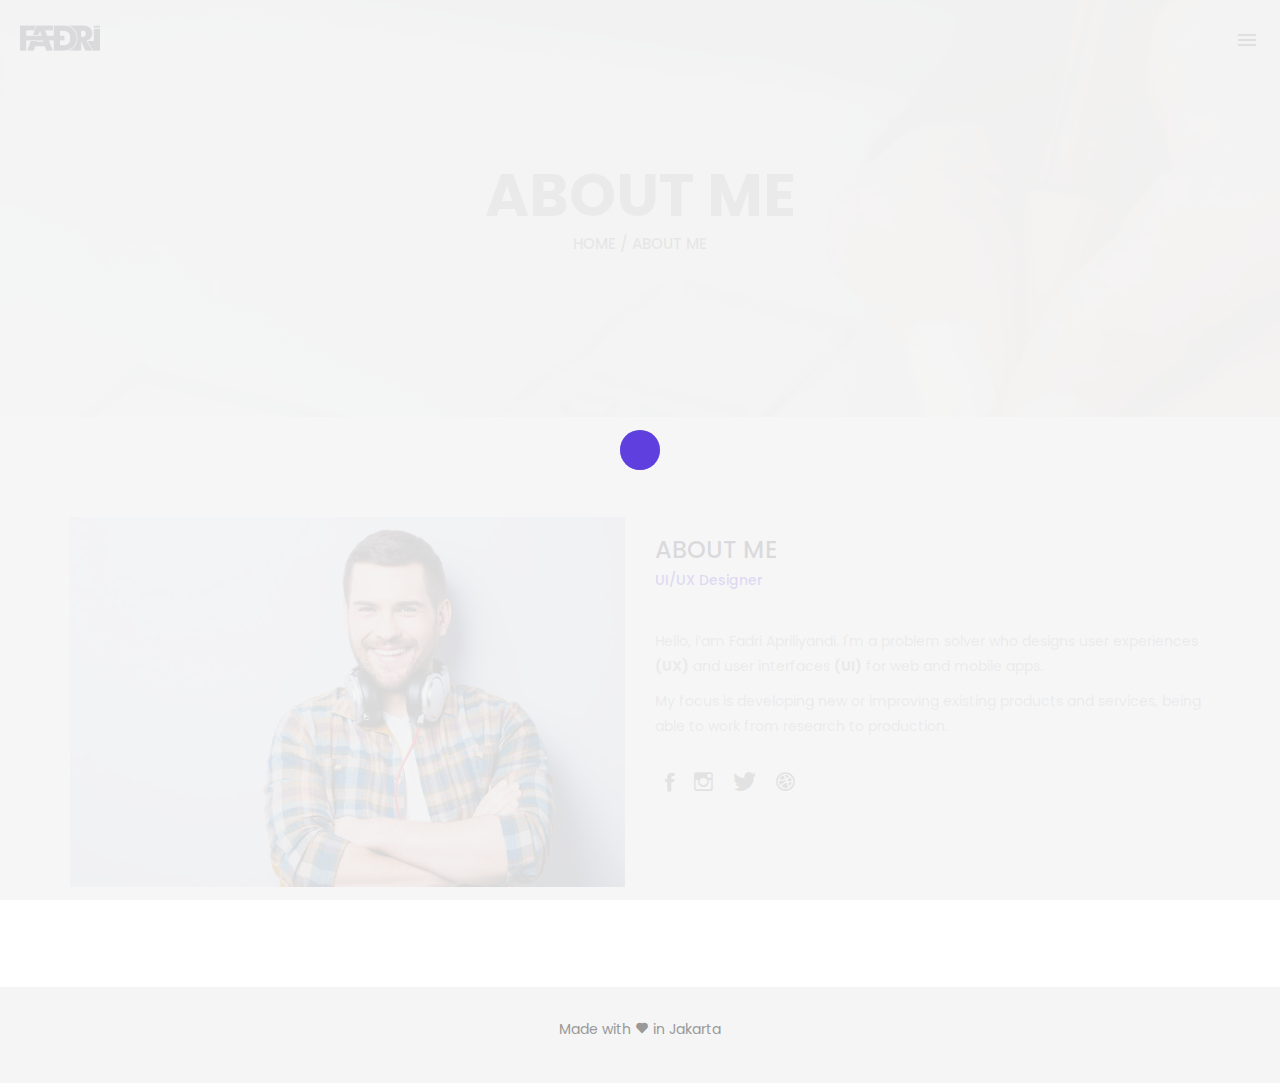
==== about.html @ 8ff4c423 "change header background" ====
<!DOCTYPE html>
<html lang="en">

<head>
    <meta charset="utf-8">
    <meta http-equiv="X-UA-Compatible" content="IE=edge">
    <meta name="viewport" content="width=device-width, initial-scale=1">
    <!-- The above 3 meta tags *must* come first in the head; any other head content must come *after* these tags -->
    <title>About</title>
    <link rel="icon" href="img/fav.png" type="image/x-icon">

    <!-- Boxicons CSS -->
    <link href='https://unpkg.com/boxicons@2.0.7/css/boxicons.min.css' rel='stylesheet'>

    <!-- Bootstrap -->
    <link href="css/bootstrap.min.css" rel="stylesheet">
    <link href="ionicons/css/ionicons.min.css" rel="stylesheet">

    <!-- main css -->
    <link href="css/style.css" rel="stylesheet">


    <!-- modernizr -->
    <script src="js/modernizr.js"></script>

    <!-- HTML5 shim and Respond.js for IE8 support of HTML5 elements and media queries -->
    <!-- WARNING: Respond.js doesn't work if you view the page via file:// -->
    <!--[if lt IE 9]>
      <script src="https://oss.maxcdn.com/html5shiv/3.7.2/html5shiv.min.js"></script>
      <script src="https://oss.maxcdn.com/respond/1.4.2/respond.min.js"></script>
    <![endif]-->
</head>

<body>

    <!-- Preloader -->
    <div id="preloader">
        <div class="pre-container">
            <div class="spinner">
                <div class="double-bounce1"></div>
                <div class="double-bounce2"></div>
            </div>
        </div>
    </div>
    <!-- end Preloader -->

    <div class="container-fluid">
        <!-- box-header -->
        <header class="box-header">
            <div class="box-logo">
                <a href="index.html"><img src="img/logo.png" width="80" alt="Logo"></a>
            </div>
            <!-- box-nav -->
            <a class="box-primary-nav-trigger" href="#0">
                <span class="box-menu-icon"></span>
            </a>
        </header>
        <!-- end box-header -->

        <!-- nav -->
        <nav>
            <ul class="box-primary-nav">
                <li class="box-label">About me</li>

                <li><a href="index.html">Intro</a></li>
                <li><a href="about.html">About me</a> <i class="ion-ios-circle-filled color"></i></li>
                <li><a href="services.html">services</a></li>
                <li><a href="portfolio.html">portfolio</a></li>
                <li><a href="contact.html">contact me</a></li>

                <li class="box-label">Follow me</li>

                <li class="box-social"><a href="#0"><i class="ion-social-facebook"></i></a></li>
                <li class="box-social"><a href="#0"><i class="ion-social-instagram-outline"></i></a></li>
                <li class="box-social"><a href="#0"><i class="ion-social-twitter"></i></a></li>
                <li class="box-social"><a href="#0"><i class="ion-social-dribbble"></i></a></li>
            </ul>
        </nav>
        <!-- end nav -->
    </div>

    <!-- Top bar -->
    <div class="top-bar">
        <h1>About Me</h1>
        <p><a href="#">Home</a> / About me</p>
    </div>
    <!-- end Top bar -->

    <!-- Main container -->
    <div class="container main-container clearfix">
        <div class="col-md-6">
            <img src="img/02.jpg" class="img-responsive" alt="" />
        </div>
        <div class="col-md-6">
            <h3 class="uppercase">About Me </h3>
            <h5>UI/UX Designer</h5>
            <div class="h-30"></div>
            <p>Hello, i’am Fadri Apriliyandi. I'm a problem solver who designs user experiences <b>(UX)</b> and user interfaces <b>(UI)</b> for web and mobile apps.</p>

            <p>My focus is developing new or improving existing products and services, being able to work from research to production.</p>
            <div class="h-10"></div>
            <ul class="social-ul">
                <li class="box-social"><a href="#0"><i class="ion-social-facebook"></i></a></li>
                <li class="box-social"><a href="#0"><i class="ion-social-instagram-outline"></i></a></li>
                <li class="box-social"><a href="#0"><i class="ion-social-twitter"></i></a></li>
                <li class="box-social"><a href="#0"><i class="ion-social-dribbble"></i></a></li>
            </ul>


        </div>
    </div>
    <!-- end Main container -->


    <!-- footer -->
    <footer>
        <div class="container-fluid">
            <p class="love">Made with <i class='bx bxs-heart'></i> in Jakarta</p>
        </div>
    </footer>
    <!-- end footer -->

    <!-- back to top -->
    <a href="#0" class="cd-top"><i class="ion-android-arrow-up"></i></a>
    <!-- end back to top -->



    <!-- jQuery -->
    <script src="js/jquery-2.1.1.js"></script>
    <!--  plugins -->
    <script src="js/bootstrap.min.js"></script>
    <script src="js/menu.js"></script>
    <script src="js/animated-headline.js"></script>
    <script src="js/isotope.pkgd.min.js"></script>


    <!--  custom script -->
    <script src="js/custom.js"></script>
    
    <!-- google analytics  -->
    <script>
        (function (i, s, o, g, r, a, m) {
            i['GoogleAnalyticsObject'] = r;
            i[r] = i[r] || function () {
                (i[r].q = i[r].q || []).push(arguments)
            }, i[r].l = 1 * new Date();
            a = s.createElement(o),
                m = s.getElementsByTagName(o)[0];
            a.async = 1;
            a.src = g;
            m.parentNode.insertBefore(a, m)
        })(window, document, 'script', 'https://www.google-analytics.com/analytics.js', 'ga');

        ga('create', 'UA-76796224-1', 'auto');
        ga('send', 'pageview');
    </script>

</body>

</html>
---- css/style.css ----
/*
* Box Theme
* Created by : Ahmed Eissa
* website : www.ahmedessa.net
* behance : https://www.behance.net/3essa
*/


/* Table of Content
==================================================
	- Google fonts & font family -
	- General -
    - typography -
    - Preloader -
	- Header -
    - box intro section -
    - Portfoilo section -
    - Footer -
    - About page -
    - Services page -
    - contact page -
    - Portfolio single page -
    - Responsive media queries -
*/


/* Google fonts & font family
==================================================*/

@import url(https://fonts.googleapis.com/css?family=Poppins:400,500,600,700);

/* General
==================================================*/

html,
body {
    height: 100%;
    font-family: 'Poppins', sans-serif;
    line-height: 1.8;
    color: #999;
}

.no-padding {
    padding-left: 0;
    padding-right: 0;
}

.no-padding [class^="col-"] {
    padding-left: 0;
    padding-right: 0;
}

.main-container {
    padding: 100px 0;
}

.center {
    text-align: center;
}

a {
    -webkit-transition: all .3s;
    transition: all .3s
}

.uppercase {
    text-transform: uppercase;
}

.h-30 {
    height: 30px
}

.h-10 {
    height: 10px
}

.color {
    color: #2b00d4;
    font-size: 11px;
}


/* typography
==================================================*/

h1 {
    color: #0f0928;
    font-size: 60px;
    text-transform: uppercase;
}

h3 {
    color: #0f0928;
}

h5 {
    color: #2b00d4;
}


/* preloader
==================================================*/

#preloader {
    position: fixed;
    top: 0;
    left: 0;
    right: 0;
    bottom: 0;
    background-color: #f5f5f5;
    /* change if the mask should be a color other than white */
    z-index: 1000;
    /* makes sure it stays on top */
}

.pre-container {
    position: absolute;
    left: 50%;
    top: 50%;
    bottom: auto;
    right: auto;
    -webkit-transform: translateX(-50%) translateY(-50%);
    transform: translateX(-50%) translateY(-50%);
    text-align: center;
}

.spinner {
    width: 40px;
    height: 40px;
    position: relative;
    margin: 100px auto;
}

.double-bounce1,
.double-bounce2 {
    width: 100%;
    height: 100%;
    border-radius: 50%;
    background-color: #2b00d4;
    opacity: 0.6;
    position: absolute;
    top: 0;
    left: 0;
    -webkit-animation: bounce 2.0s infinite ease-in-out;
    animation: bounce 2.0s infinite ease-in-out;
}

.double-bounce2 {
    -webkit-animation-delay: -1.0s;
    animation-delay: -1.0s;
}

@-webkit-keyframes bounce {
    0%,
    100% {
        -webkit-transform: scale(0.0)
    }
    50% {
        -webkit-transform: scale(1.0)
    }
}

@keyframes bounce {
    0%,
    100% {
        transform: scale(0.0);
        -webkit-transform: scale(0.0);
    }
    50% {
        transform: scale(1.0);
        -webkit-transform: scale(1.0);
    }
}


/* headr
==================================================*/

.box-header {
    position: absolute;
    top: 0;
    left: 0;
    background: rgba(255, 255, 255, 0.95);
    height: 50px;
    width: 100%;
    z-index: 3;
    box-shadow: 0 1px 2px rgba(0, 0, 0, 0.3);
    -webkit-font-smoothing: antialiased;
    -moz-osx-font-smoothing: grayscale;
}

.box-header {
    height: 80px;
    background: transparent;
    box-shadow: none;
}

.box-header {
    -webkit-transition: background-color 0.3s;
    transition: background-color 0.3s;
    -webkit-transform: translate3d(0, 0, 0);
    transform: translate3d(0, 0, 0);
    -webkit-backface-visibility: hidden;
    backface-visibility: hidden;
}

.box-header.is-fixed {
    position: fixed;
    top: -80px;
    background-color: rgba(255, 255, 255, 0.96);
    -webkit-transition: -webkit-transform 0.3s;
    transition: -webkit-transform 0.3s;
    transition: transform 0.3s;
    transition: transform 0.3s, -webkit-transform 0.3s;
}

.box-header.is-visible {
    -webkit-transform: translate3d(0, 100%, 0);
    transform: translate3d(0, 100%, 0);
}

.box-header.menu-is-open {
    background-color: rgba(255, 255, 255, 0.96);
}

.box-logo {
    display: block;
    padding: 20px;
}

.box-primary-nav-trigger {
    position: absolute;
    right: 0;
    top: 0;
    height: 100%;
    width: 50px;
    background-color: #fff;
}

.box-primary-nav-trigger .box-menu-text {
    color: #393939;
    text-transform: uppercase;
    font-weight: 700;
    display: none;
}

.box-primary-nav-trigger .box-menu-icon {
    display: inline-block;
    position: absolute;
    left: 50%;
    top: 50%;
    bottom: auto;
    right: auto;
    -webkit-transform: translateX(-50%) translateY(-50%);
    transform: translateX(-50%) translateY(-50%);
    width: 18px;
    height: 2px;
    background-color: #393939;
    -webkit-transition: background-color 0.3s;
    transition: background-color 0.3s;
    list-style: none;
}

.box-primary-nav-trigger .box-menu-icon::before,
.box-primary-nav-trigger .box-menu-icon:after {
    content: '';
    width: 100%;
    height: 100%;
    position: absolute;
    background-color: #393939;
    right: 0;
    -webkit-transition: -webkit-transform .3s, top .3s, background-color 0s;
    -webkit-transition: top .3s, background-color 0s, -webkit-transform .3s;
    transition: top .3s, background-color 0s, -webkit-transform .3s;
    transition: transform .3s, top .3s, background-color 0s;
    transition: transform .3s, top .3s, background-color 0s, -webkit-transform .3s;
}

.box-primary-nav-trigger .box-menu-icon::before {
    top: -5px;
}

.box-primary-nav-trigger .box-menu-icon::after {
    top: 5px;
}

.box-primary-nav-trigger .box-menu-icon.is-clicked {
    background-color: rgba(255, 255, 255, 0);
}

.box-primary-nav-trigger .box-menu-icon.is-clicked::before,
.box-primary-nav-trigger .box-menu-icon.is-clicked::after {
    background-color: 393939;
}

.box-primary-nav-trigger .box-menu-icon.is-clicked::before {
    top: 0;
    -webkit-transform: rotate(135deg);
    transform: rotate(135deg);
}

.box-primary-nav-trigger .box-menu-icon.is-clicked::after {
    top: 0;
    -webkit-transform: rotate(225deg);
    transform: rotate(225deg);
}

.box-primary-nav-trigger {
    width: 100px;
    padding-left: 1em;
    background-color: transparent;
    height: 30px;
    line-height: 30px;
    right: 10px;
    top: 50%;
    bottom: auto;
    -webkit-transform: translateY(-50%);
    transform: translateY(-50%);
}

.box-primary-nav-trigger .box-menu-text {
    display: inline-block;
}

.box-primary-nav-trigger .box-menu-icon {
    left: auto;
    right: 1em;
    -webkit-transform: translateX(0) translateY(-50%);
    transform: translateX(0) translateY(-50%);
}

.box-primary-nav {
    position: fixed;
    left: 0;
    top: 0;
    height: 100%;
    width: 100%;
    background: rgba(0, 0, 0, 0.96);
    z-index: 2;
    text-align: center;
    padding: 50px 0;
    -webkit-backface-visibility: hidden;
    backface-visibility: hidden;
    overflow: auto;
    -webkit-overflow-scrolling: touch;
    -webkit-transform: translateY(-100%);
    transform: translateY(-100%);
    -webkit-transition-property: -webkit-transform;
    transition-property: -webkit-transform;
    transition-property: transform;
    transition-property: transform, -webkit-transform;
    -webkit-transition-duration: 0.4s;
    transition-duration: 0.4s;
    list-style: none;
}

.box-primary-nav li {
    font-size: 22px;
    font-size: 1.375rem;
    font-weight: 300;
    -webkit-font-smoothing: antialiased;
    -moz-osx-font-smoothing: grayscale;
    margin: .2em 0;
    text-transform: capitalize;
}

.box-primary-nav a {
    display: inline-block;
    padding: .4em 1em;
    border-radius: 0.25em;
    -webkit-transition: all 0.2s;
    transition: all 0.2s;
    color: #fff;
    text-decoration: none;
    font-weight: bold;
}
.box-primary-nav a:focus {
    outline: none;
}

.no-touch .box-primary-nav a:hover {
    text-decoration: none;
    color: #ddd;
}

.box-primary-nav .box-label {
    color: #ffbf00;
    text-transform: uppercase;
    font-weight: 700;
    font-size: 17px;
    margin: 2.4em 0 .8em;
}

.box-primary-nav .box-social {
    display: inline-block;
    margin: 10px .4em;
}

.box-primary-nav .box-social a {
    width: 30px;
    height: 30px;
    padding: 0;
    font-size: 30px
}

.box-primary-nav.is-visible {
    -webkit-transform: translateY(0);
    transform: translateY(0);
}

.box-primary-nav {
    padding: 150px 0 0;
}

.box-primary-nav li {
    font-size: 18px;
}


/* box-intro
==================================================*/

.box-intro {
    text-align: center;
    display: table;
    height: 100vh;
    width: 100%;
}

.box-intro .table-cell {
    display: table-cell;
    vertical-align: middle;
}

.box-intro em {
    font-style: normal;
    text-transform: uppercase
}

b i:last-child {
    color: #ffbf00 !important;
}

.box-intro h5 {
    letter-spacing: 4px;
    text-transform: uppercase;
    color: #999;
    line-height: 1.7
}


/* mouse effect */

.mouse {
    position: absolute;
    width: 22px;
    height: 42px;
    bottom: 40px;
    left: 50%;
    margin-left: -12px;
    border-radius: 15px;
    border: 2px solid #888;
    -webkit-animation: intro 1s;
    animation: intro 1s;
}

.scroll {
    display: block;
    width: 3px;
    height: 3px;
    margin: 6px auto;
    border-radius: 4px;
    background: #888;
    -webkit-animation: finger 2s infinite;
    animation: finger 2s infinite;
}

@-webkit-keyframes intro {
    0% {
        opacity: 0;
        -webkit-transform: translateY(40px);
        transform: translateY(40px);
    }
    100% {
        opacity: 1;
        -webkit-transform: translateY(0);
        transform: translateY(0);
    }
}

@keyframes intro {
    0% {
        opacity: 0;
        -webkit-transform: translateY(40px);
        transform: translateY(40px);
    }
    100% {
        opacity: 1;
        -webkit-transform: translateY(0);
        transform: translateY(0);
    }
}

@-webkit-keyframes finger {
    0% {
        opacity: 1;
    }
    100% {
        opacity: 0;
        -webkit-transform: translateY(20px);
        transform: translateY(20px);
    }
}

@keyframes finger {
    0% {
        opacity: 1;
    }
    100% {
        opacity: 0;
        -webkit-transform: translateY(20px);
        transform: translateY(20px);
    }
}


/* text rotate */

.box-headline {
    font-size: 130px;
    line-height: 1.0;
}

.box-words-wrapper {
    display: inline-block;
    position: relative;
}

.box-words-wrapper b {
    display: inline-block;
    position: absolute;
    white-space: nowrap;
    left: 0;
    top: 0;
}

.box-words-wrapper b.is-visible {
    position: relative;
}

.no-js .box-words-wrapper b {
    opacity: 0;
}

.no-js .box-words-wrapper b.is-visible {
    opacity: 1;
}

.box-headline.rotate-2 .box-words-wrapper {
    -webkit-perspective: 300px;
    perspective: 300px;
}

.box-headline.rotate-2 i,
.box-headline.rotate-2 em {
    display: inline-block;
    -webkit-backface-visibility: hidden;
    backface-visibility: hidden;
}

.box-headline.rotate-2 b {
    opacity: 0;
}

.box-headline.rotate-2 i {
    -webkit-transform-style: preserve-3d;
    transform-style: preserve-3d;
    -webkit-transform: translateZ(-20px) rotateX(90deg);
    transform: translateZ(-20px) rotateX(90deg);
    opacity: 0;
}

.is-visible .box-headline.rotate-2 i {
    opacity: 1;
}

.box-headline.rotate-2 i.in {
    -webkit-animation: box-rotate-2-in 0.4s forwards;
    animation: box-rotate-2-in 0.4s forwards;
}

.box-headline.rotate-2 i.out {
    -webkit-animation: box-rotate-2-out 0.4s forwards;
    animation: box-rotate-2-out 0.4s forwards;
}

.box-headline.rotate-2 em {
    -webkit-transform: translateZ(20px);
    transform: translateZ(20px);
}

.no-csstransitions .box-headline.rotate-2 i {
    -webkit-transform: rotateX(0deg);
    transform: rotateX(0deg);
    opacity: 0;
}

.no-csstransitions .box-headline.rotate-2 i em {
    -webkit-transform: scale(1);
    transform: scale(1);
}

.no-csstransitions .box-headline.rotate-2 .is-visible i {
    opacity: 1;
}

@-webkit-keyframes box-rotate-2-in {
    0% {
        opacity: 0;
        -webkit-transform: translateZ(-20px) rotateX(90deg);
    }
    60% {
        opacity: 1;
        -webkit-transform: translateZ(-20px) rotateX(-10deg);
    }
    100% {
        opacity: 1;
        -webkit-transform: translateZ(-20px) rotateX(0deg);
    }
}

@keyframes box-rotate-2-in {
    0% {
        opacity: 0;
        -webkit-transform: translateZ(-20px) rotateX(90deg);
        transform: translateZ(-20px) rotateX(90deg);
    }
    60% {
        opacity: 1;
        -webkit-transform: translateZ(-20px) rotateX(-10deg);
        transform: translateZ(-20px) rotateX(-10deg);
    }
    100% {
        opacity: 1;
        -webkit-transform: translateZ(-20px) rotateX(0deg);
        transform: translateZ(-20px) rotateX(0deg);
    }
}

@-webkit-keyframes box-rotate-2-out {
    0% {
        opacity: 1;
        -webkit-transform: translateZ(-20px) rotateX(0);
    }
    60% {
        opacity: 0;
        -webkit-transform: translateZ(-20px) rotateX(-100deg);
    }
    100% {
        opacity: 0;
        -webkit-transform: translateZ(-20px) rotateX(-90deg);
    }
}

@keyframes box-rotate-2-out {
    0% {
        opacity: 1;
        -webkit-transform: translateZ(-20px) rotateX(0);
        transform: translateZ(-20px) rotateX(0);
    }
    60% {
        opacity: 0;
        -webkit-transform: translateZ(-20px) rotateX(-100deg);
        transform: translateZ(-20px) rotateX(-100deg);
    }
    100% {
        opacity: 0;
        -webkit-transform: translateZ(-20px) rotateX(-90deg);
        transform: translateZ(-20px) rotateX(-90deg);
    }
}


/* portfolio section
==================================================*/

.portfolio .categories-grid span {
    font-size: 30px;
    margin-bottom: 30px;
    display: inline-block;
}

.portfolio .categories-grid .categories ul li {
    list-style: none;
    margin: 20px 0;
}

.portfolio .categories-grid .categories ul li a {
    display: inline-block;
    color: #60606e;
    padding: 0 10px;
    margin: 0 10px;
    -webkit-transition: all .2s ease-in-out .2s;
    transition: all .2s ease-in-out .2s;
}

.portfolio .categories-grid .categories ul li a:hover,
.portfolio .categories-grid .categories ul li a:focus {
    text-decoration: none;
}

.portfolio .categories-grid .categories ul li a.active {
    margin-left: 0;
    background-color: #ffbf00;
    padding: 0px 20px;
    color: white;
    border-radius: 25px;
    text-decoration: none;
}

.portfolio_filter {
    padding-left: 0;
}

.portfolio_item {
    position: relative;
    overflow: hidden;
    display: block;
}

.portfolio_item .portfolio_item_hover {
    position: absolute;
    top: 0px;
    left: 0px;
    height: 100%;
    width: 100%;
    background-color: rgba(0, 0, 0, .8);
    -webkit-transform: translate(-100%);
    transform: translate(-100%);
    opacity: 0;
    -webkit-transition: all .2s ease-in-out;
    transition: all .2s ease-in-out;
}

.portfolio_item .portfolio_item_hover .item_info {
    text-align: center;
    position: absolute;
    top: 50%;
    left: 50%;
    -webkit-transform: translate(-50%, -50%);
    transform: translate(-50%, -50%);
    padding: 10px;
    width: 100%;
    font-weight: bold;
}

.portfolio_item .portfolio_item_hover .item_info span {
    display: block;
    color: #fff;
    font-size: 18px;
    -webkit-transform: translateX(-100px);
    transform: translateX(-100px);
    -webkit-transition: all .2s ease-in-out .2s;
    transition: all .2s ease-in-out .2s;
    opacity: 0;
}

.portfolio_item .portfolio_item_hover .item_info em {
    font-style: normal;
    display: inline-block;
    background-color: #ffbf00;
    padding: 5px 20px;
    border-radius: 25px;
    color: #333;
    margin-top: 10px;
    -webkit-transform: translateX(-100px);
    transform: translateX(-100px);
    -webkit-transition: all .3s ease-in-out .3s;
    transition: all .3s ease-in-out .3s;
    opacity: 0;
    font-size: 10px;
    letter-spacing: 2px;
}

.portfolio_item:hover .portfolio_item_hover {
    opacity: 1;
    -webkit-transform: translateX(0);
    transform: translateX(0);
}

.portfolio_item:hover .item_info em,
.portfolio_item:hover .item_info span {
    opacity: 1;
    -webkit-transform: translateX(0);
    transform: translateX(0);
}

.portfolio .categories-grid .categories ul li {
    float: left;
}

.portfolio .categories-grid .categories ul li a {
    padding: 0 10px;
    -webkit-transition: all .2s ease-in-out .2s;
    transition: all .2s ease-in-out .2s;
}

.portfolio_filter {
    padding-left: 0;
    display: inline-block;
    margin: 0 auto;
    text-align: center;
    margin-bottom: 50px;
}

.portfolio-inner {
    padding-bottom: 0 !important;
    padding-top: 55px;
}


/* footer
==================================================*/

footer {
    padding: 30px 0;
    text-align: center;
    background: #f5f5f5
}

.copyright {
    color: #ccc;
    margin-bottom: 0;
}

footer img {
    margin: 0 auto;
}


/* backto top
==================================================*/

.cd-top {
    display: inline-block;
    height: 40px;
    width: 40px;
    position: fixed;
    bottom: 20px;
    line-height: 40px;
    font-size: 20px;
    right: 10px;
    text-align: center;
    color: #fff;
    background: rgba(255, 191, 0, 0.8);
    visibility: hidden;
    opacity: 0;
    -webkit-transition: opacity .3s 0s, visibility 0s .3s;
    transition: opacity .3s 0s, visibility 0s .3s;
}

.cd-top.cd-is-visible,
.cd-top.cd-fade-out,
.no-touch .cd-top:hover {
    -webkit-transition: opacity .3s 0s, visibility 0s 0s;
    transition: opacity .3s 0s, visibility 0s 0s;
}

.cd-top.cd-is-visible {
    /* the button becomes visible */
    visibility: visible;
    opacity: 1;
}

.cd-top.cd-fade-out {
    opacity: .5;
}

.no-touch .cd-top:hover,
.no-touch .cd-top:focus {
    background-color: #ffbf00;
    opacity: 1;
    color: #fff;
}


/* About page
==================================================*/

.top-bar {
    color: #333;
    padding: 150px 0 150px;
    background: -webkit-linear-gradient( rgba(255, 255, 255, .8), rgba(255, 255, 255, .8)), url(../img/01.jpg);
    background: linear-gradient( rgba(255, 255, 255, .8), rgba(255, 255, 255, .8)), url(../img/01.jpg);
    background-size: cover;
    background-attachment: fixed;
    background-position: center center;
    text-align: center;
}

.top-bar h1 {
    font-size: 60px;
    text-transform: uppercase;
    font-weight: 700;
    color: #999;
    line-height: 50px;
}

.top-bar p {
    font-size: 15px;
    text-transform: uppercase;
    font-weight: 500;
    color: #777;
}

.top-bar p a {
    color: #777;
}

.top-bar p a:hover,
.top-bar p a:focus {
    color: #555;
    text-decoration: none;
}

.social-ul {
    list-style: none;
    display: inline-block;
    padding-left: 0;
}

.social-ul li {
    margin: 0 10px;
    float: left;
}

.social-ul li a {
    font-size: 25px;
    color: #555;
    -webkit-transition: all .3s;
    transition: all .3s;
}

.social-ul li a:hover {
    color: #888;
}


/* Services page
==================================================*/

.size-50 {
    font-size: 50px;
}

.service-box {
    margin-bottom: 30px;
}

.service-box h3 {
    margin-top: 0;
}


/* contact page
==================================================*/

.details-text i {
    margin-right: 10px;
}

.textarea-contact {
    height: 200px;
    width: 100%;
    border: solid 1px rgba(0, 0, 0, .1);
    position: relative;
}

.textarea-contact textarea {
    height: 100%;
    width: 100%;
    border: 0;
    padding: 20px;
    background-color: transparent;
    float: left;
    z-index: 2;
    font-size: 14px;
    color: #9a9a9a;
    resize: none;
}

.textarea-contact > span {
    position: absolute;
    top: 20px;
    left: 20px;
    -webkit-transform: translateY(-50%);
    transform: translateY(-50%);
    font-size: 12px;
    text-transform: uppercase;
    color: #cdcdcd;
    -webkit-transition: all .2s ease-in-out;
    transition: all .2s ease-in-out;
    z-index: 1;
}

.input-contact {
    height: 40px;
    width: 100%;
    border: solid 1px rgba(0, 0, 0, .1);
    position: relative;
    margin-bottom: 30px;
}

.input-contact input[type="text"] {
    height: 100%;
    width: 100%;
    border: 0;
    padding: 0 20px;
    float: left;
    position: relative;
    background-color: transparent;
    z-index: 2;
    font-size: 14px;
    color: #9a9a9a;
}

.input-contact > span {
    position: absolute;
    top: 50%;
    left: 20px;
    -webkit-transform: translateY(-50%);
    transform: translateY(-50%);
    font-size: 12px;
    text-transform: uppercase;
    color: #cdcdcd;
    -webkit-transition: all .2s ease-in-out;
    transition: all .2s ease-in-out;
    z-index: 1;
}

.input-contact > span.active,
.textarea-contact > span.active {
    color: #ffbf00;
    font-size: 10px;
    top: 0px;
    left: 5px;
    background-color: #fff;
    padding: 5px
}

input:focus,
textarea:focus {
    outline: none;
}

.contact-info {
    margin-top: 20px;
}

.contact-info i {
    height: 30px;
    width: 30px;
    display: inline-block;
    background: #ffbf00;
    text-align: center;
    line-height: 33px;
    margin-right: 10px;
    color: #fff;
    font-size: 21px;
}

.contact-info p {
    display: inline-block;
    margin-right: 20px;
}

.btn-box {
    background: #ffbf00;
    padding: 10px 50px;
    border-radius: 0;
    color: #fff;
    margin-top: 20px;
    text-transform: uppercase;
    letter-spacing: 2px;
    font-weight: 500;
}

.btn-box:hover,
.btn-box:focus {
    background: #F5B700;
    color: #fff;
}


/* single project page
==================================================*/

.cat-ul {
    padding-left: 0;
    list-style: none
}

.cat-ul li i {
    margin-right: 10px;
    color: #ffbf00;
}


/* Responsive media queries
==================================================*/

@media (max-width: 991px) {
    .portfolio .categories-grid span {
        margin-bottom: 0;
        text-align: center;
        width: 100%;
    }
    .portfolio .categories-grid .categories ul li {
        text-align: center;
    }
    .portfolio .categories-grid .categories ul li a {
        margin-left: 0;
    }
    .col-md-6 h3 {
        margin-top: 30px;
    }
}

@media only screen and (max-width: 670px) {
    .box-headline {
        font-size: 100px;
    }
    .box-intro h5 {
        font-size: 12px;
    }
    .box-primary-nav a {
        padding: 5px 1em;
        font-size: 14px;
    }
    .box-primary-nav {
        padding: 80px 0 0;
    }
    .box-primary-nav .box-social a {
        font-size: 23px;
    }
    .top-bar h1 {
        font-size: 40px;
        line-height: 30px;
    }
    .portfolio .categories-grid .categories ul li {
        float: none;
    }
}

@media only screen and (max-width: 520px) {
    .box-headline {
        font-size: 80px;
    }
    .box-intro h5 {
        font-size: 12px;
    }
    .main-container {
        padding: 50px 0;
    }
}

@media only screen and (max-width: 420px) {
    .box-headline {
        font-size: 50px;
    }
    .box-intro h5 {
        font-size: 12px;
    }
    .top-bar h1 {
        font-size: 30px;
        line-height: 30px;
    }
}
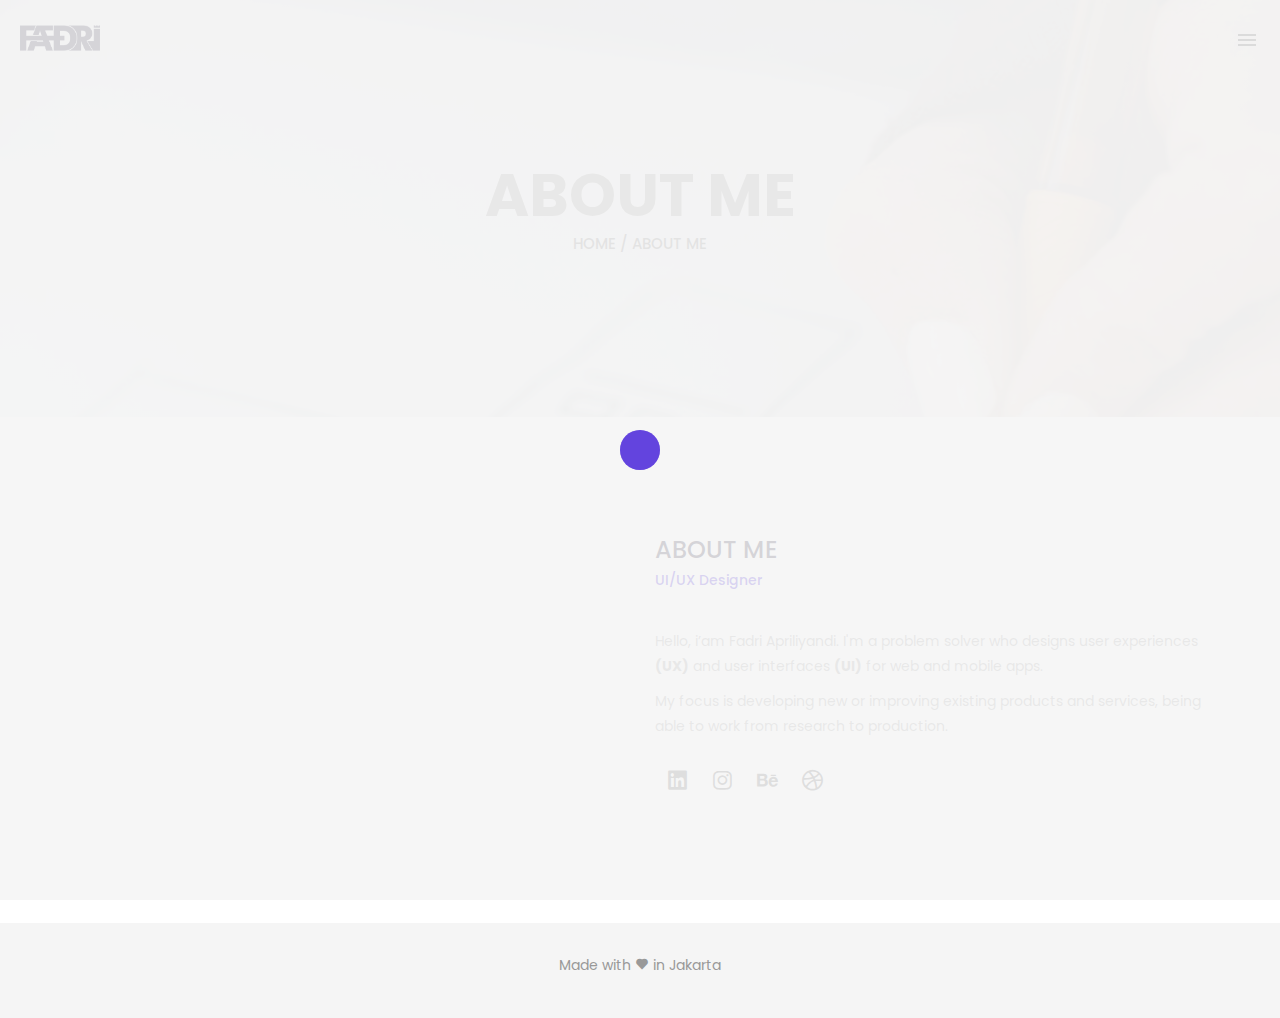
==== commit 8246fb3d: "edit social media link in about.html" ====
--- a/about.html
+++ b/about.html
@@ -14,7 +14,6 @@
 
     <!-- Bootstrap -->
     <link href="css/bootstrap.min.css" rel="stylesheet">
-    <link href="ionicons/css/ionicons.min.css" rel="stylesheet">
 
     <!-- main css -->
     <link href="css/style.css" rel="stylesheet">
@@ -48,7 +47,7 @@
         <!-- box-header -->
         <header class="box-header">
             <div class="box-logo">
-                <a href="index.html"><img src="img/logo.png" width="80" alt="Logo"></a>
+                <a href="https://fadriapriliyandi.github.io/"><img src="img/logo.png" width="80" alt="Logo"></a>
             </div>
             <!-- box-nav -->
             <a class="box-primary-nav-trigger" href="#0">
@@ -70,10 +69,10 @@
 
                 <li class="box-label">Follow me</li>
 
-                <li class="box-social"><a href="#0"><i class="ion-social-facebook"></i></a></li>
-                <li class="box-social"><a href="#0"><i class="ion-social-instagram-outline"></i></a></li>
-                <li class="box-social"><a href="#0"><i class="ion-social-twitter"></i></a></li>
-                <li class="box-social"><a href="#0"><i class="ion-social-dribbble"></i></a></li>
+                <li class="box-social"><a href="https://www.linkedin.com/in/fadri-apriliyandi-4a9880179/"><i class='bx bxl-linkedin-square'></i></a></li>
+                <li class="box-social"><a href="https://instagram.com/fadriapr"><i class='bx bxl-instagram'></i></a></li>
+                <li class="box-social"><a href="#0"><i class='bx bxl-behance' ></i></i></a></li>
+                <li class="box-social"><a href="https://dribbble.com/fadriapr" target="_blank"><i class='bx bxl-dribbble'></i></a></li>
             </ul>
         </nav>
         <!-- end nav -->
@@ -100,10 +99,10 @@
             <p>My focus is developing new or improving existing products and services, being able to work from research to production.</p>
             <div class="h-10"></div>
             <ul class="social-ul">
-                <li class="box-social"><a href="#0"><i class="ion-social-facebook"></i></a></li>
-                <li class="box-social"><a href="#0"><i class="ion-social-instagram-outline"></i></a></li>
-                <li class="box-social"><a href="#0"><i class="ion-social-twitter"></i></a></li>
-                <li class="box-social"><a href="#0"><i class="ion-social-dribbble"></i></a></li>
+                <li class="box-social"><a href="https://www.linkedin.com/in/fadri-apriliyandi-4a9880179/"><i class='bx bxl-linkedin-square'></i></a></li>
+                <li class="box-social"><a href="https://instagram.com/fadriapr"><i class='bx bxl-instagram'></i></a></li>
+                <li class="box-social"><a href="#0"><i class='bx bxl-behance' ></i></i></a></li>
+                <li class="box-social"><a href="https://dribbble.com/fadriapr" target="_blank"><i class='bx bxl-dribbble'></i></a></li>
             </ul>
 
 
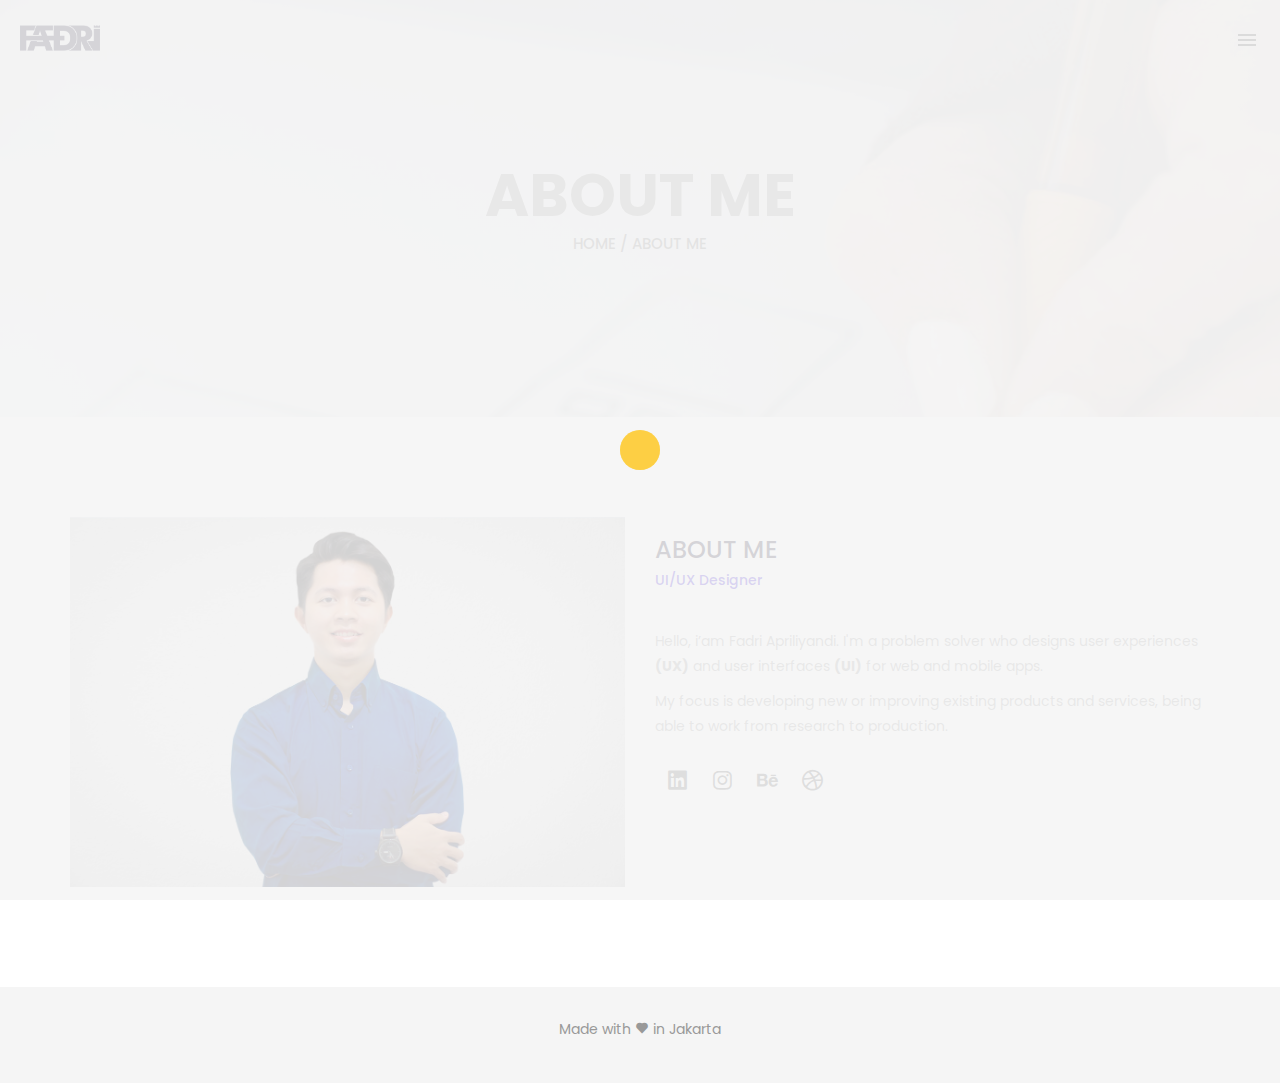
==== commit b927d6f1: "delete menu services from file index.html and about.html" ====
--- a/about.html
+++ b/about.html
@@ -63,9 +63,8 @@
 
                 <li><a href="index.html">Intro</a></li>
                 <li><a href="about.html">About me</a> <i class="ion-ios-circle-filled color"></i></li>
-                <li><a href="services.html">services</a></li>
-                <li><a href="portfolio.html">portfolio</a></li>
-                <li><a href="contact.html">contact me</a></li>
+                <li><a href="#">portfolio</a></li>
+                <li><a href="#">contact me</a></li>
 
                 <li class="box-label">Follow me</li>
 
--- a/css/style.css
+++ b/css/style.css
@@ -137,7 +137,7 @@
     width: 100%;
     height: 100%;
     border-radius: 50%;
-    background-color: #2b00d4;
+    background-color: #ffbf00;
     opacity: 0.6;
     position: absolute;
     top: 0;
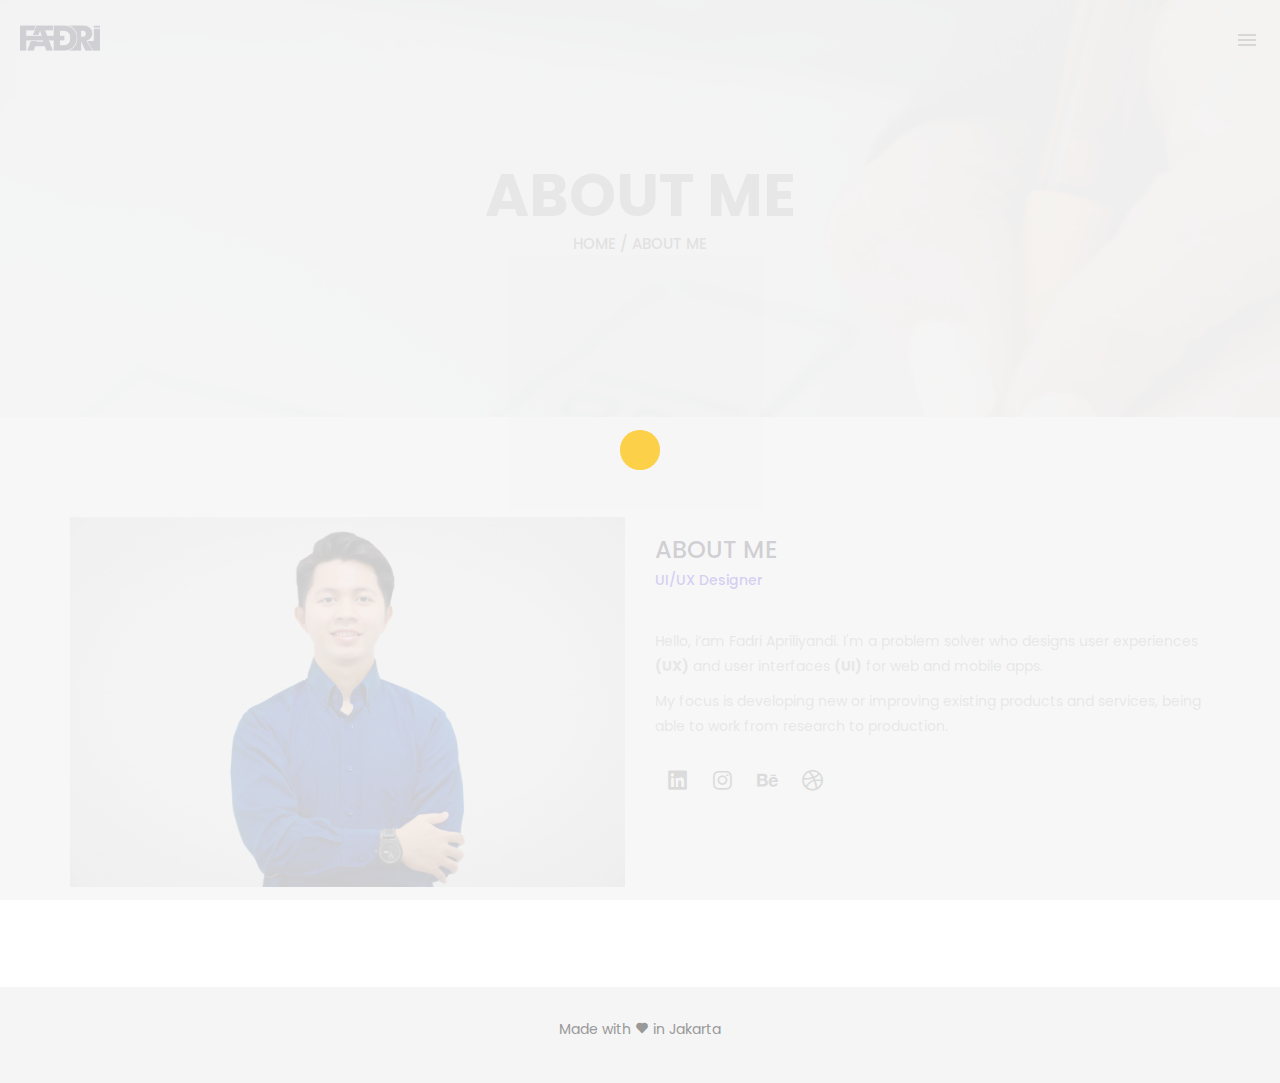
==== commit 9869a90f: "edit file portfolio.html" ====
--- a/about.html
+++ b/about.html
@@ -63,7 +63,7 @@
 
                 <li><a href="index.html">Intro</a></li>
                 <li><a href="about.html">About me</a> <i class="ion-ios-circle-filled color"></i></li>
-                <li><a href="#">portfolio</a></li>
+                <li><a href="portfolio.html">portfolio</a></li>
                 <li><a href="#">contact me</a></li>
 
                 <li class="box-label">Follow me</li>
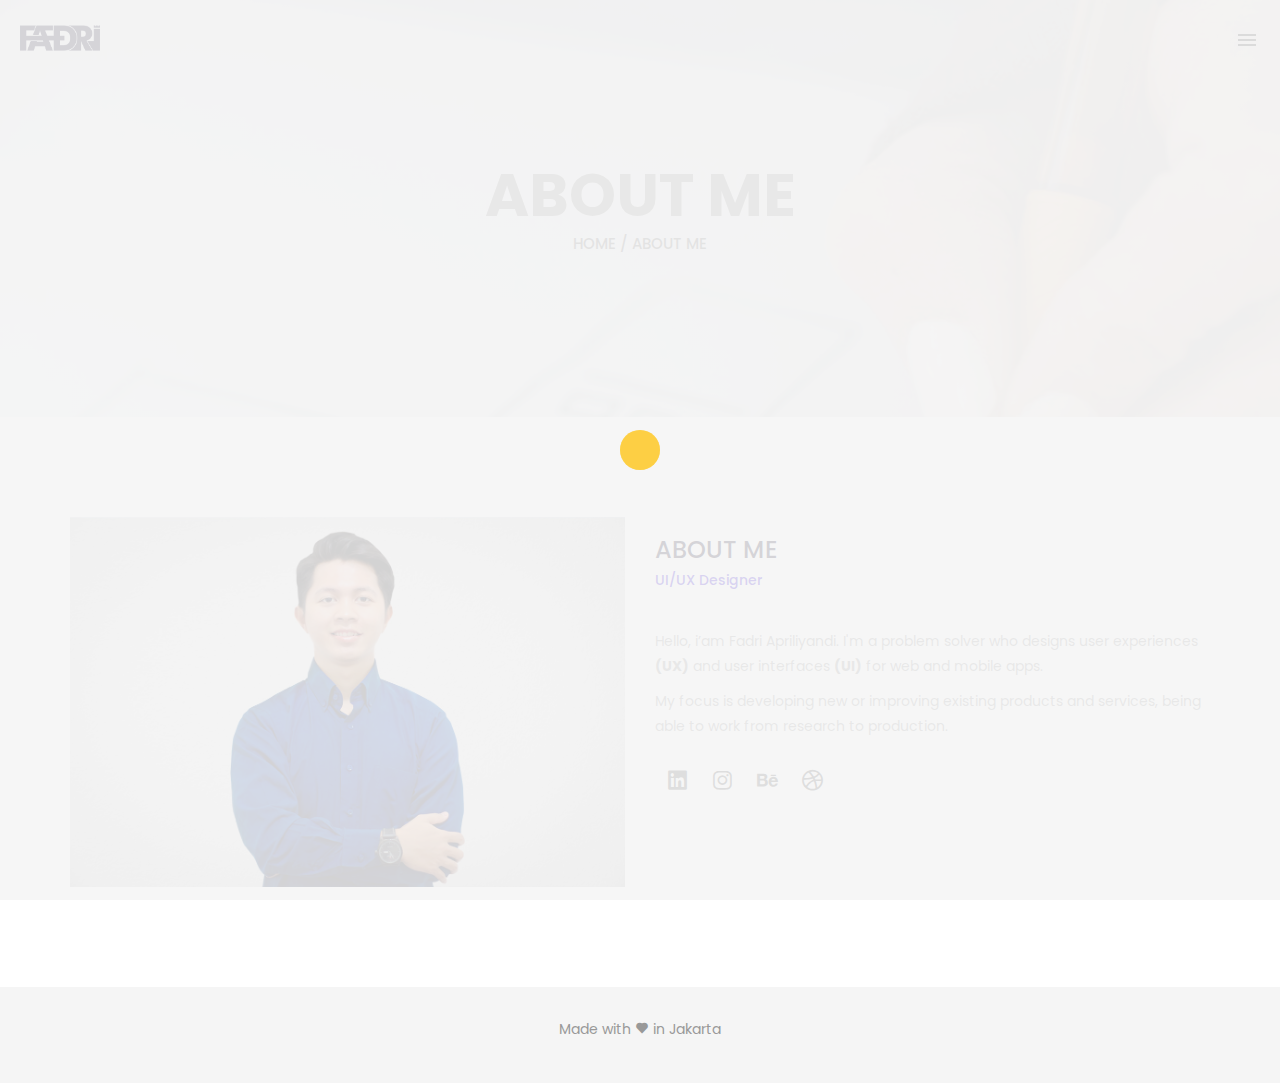
==== commit d0871efb: "edit link" ====
--- a/about.html
+++ b/about.html
@@ -119,7 +119,7 @@
     <!-- end footer -->
 
     <!-- back to top -->
-    <a href="#0" class="cd-top"><i class="ion-android-arrow-up"></i></a>
+    <a href="#0" class="cd-top"><i class='bx bx-up-arrow-alt'></i></a>
     <!-- end back to top -->
 
 
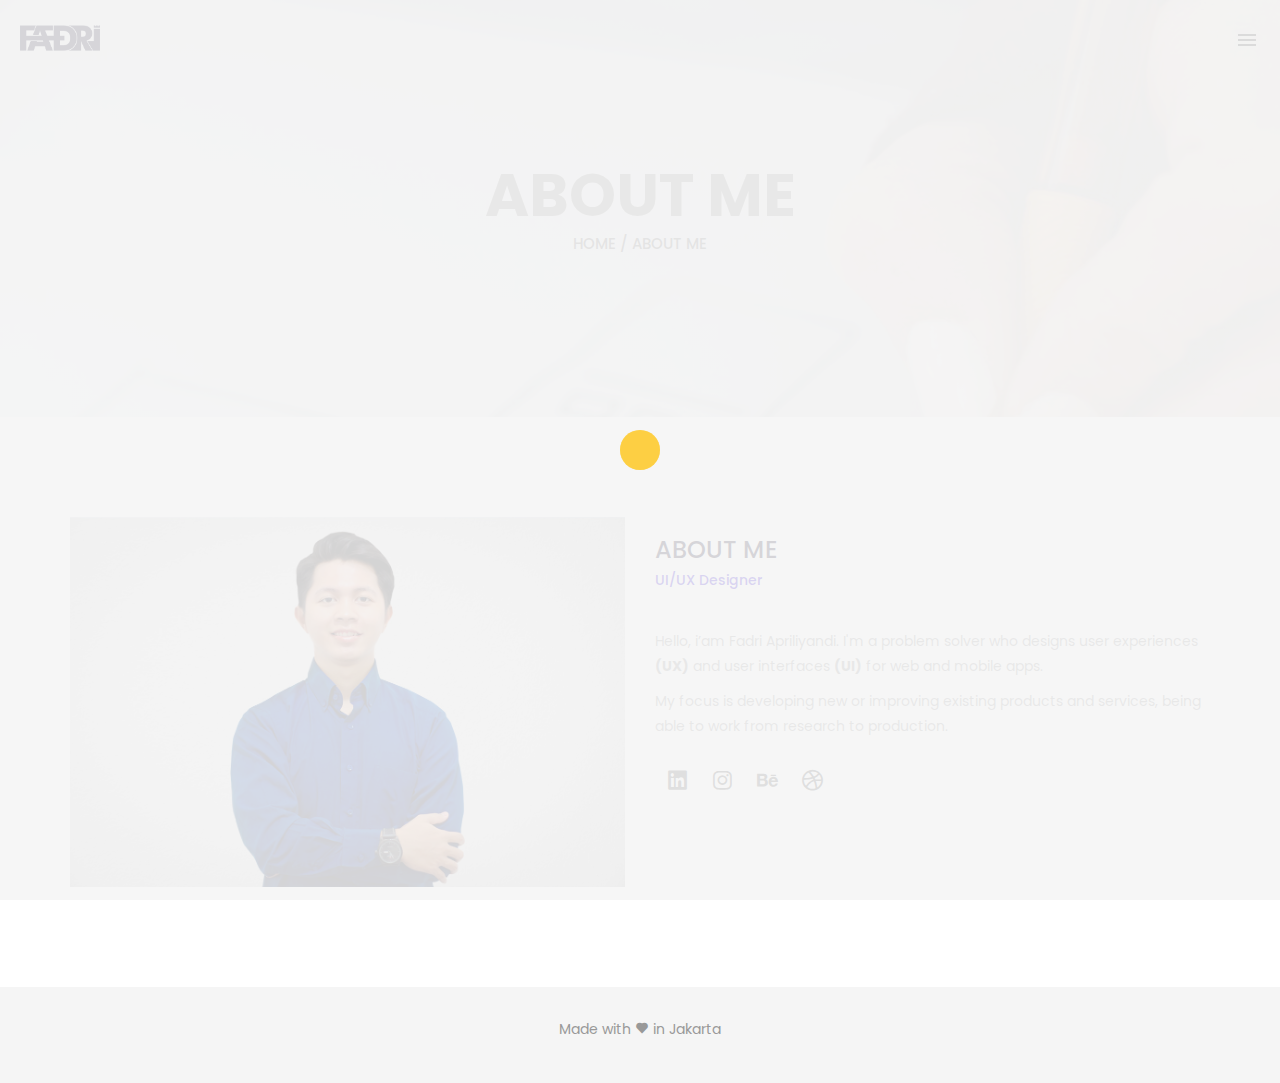
==== commit 24c767cf: "edit" ====
--- a/about.html
+++ b/about.html
@@ -64,7 +64,7 @@
                 <li><a href="index.html">Intro</a></li>
                 <li><a href="about.html">About me</a> <i class="ion-ios-circle-filled color"></i></li>
                 <li><a href="portfolio.html">portfolio</a></li>
-                <li><a href="#">contact me</a></li>
+                <li><a href="contact.html">contact me</a></li>
 
                 <li class="box-label">Follow me</li>
 
@@ -119,7 +119,7 @@
     <!-- end footer -->
 
     <!-- back to top -->
-    <a href="#0" class="cd-top"><i class='bx bx-up-arrow-alt'></i></a>
+    <a href="#0" class="cd-top"><i class="ion-android-arrow-up"></i></a>
     <!-- end back to top -->
 
 
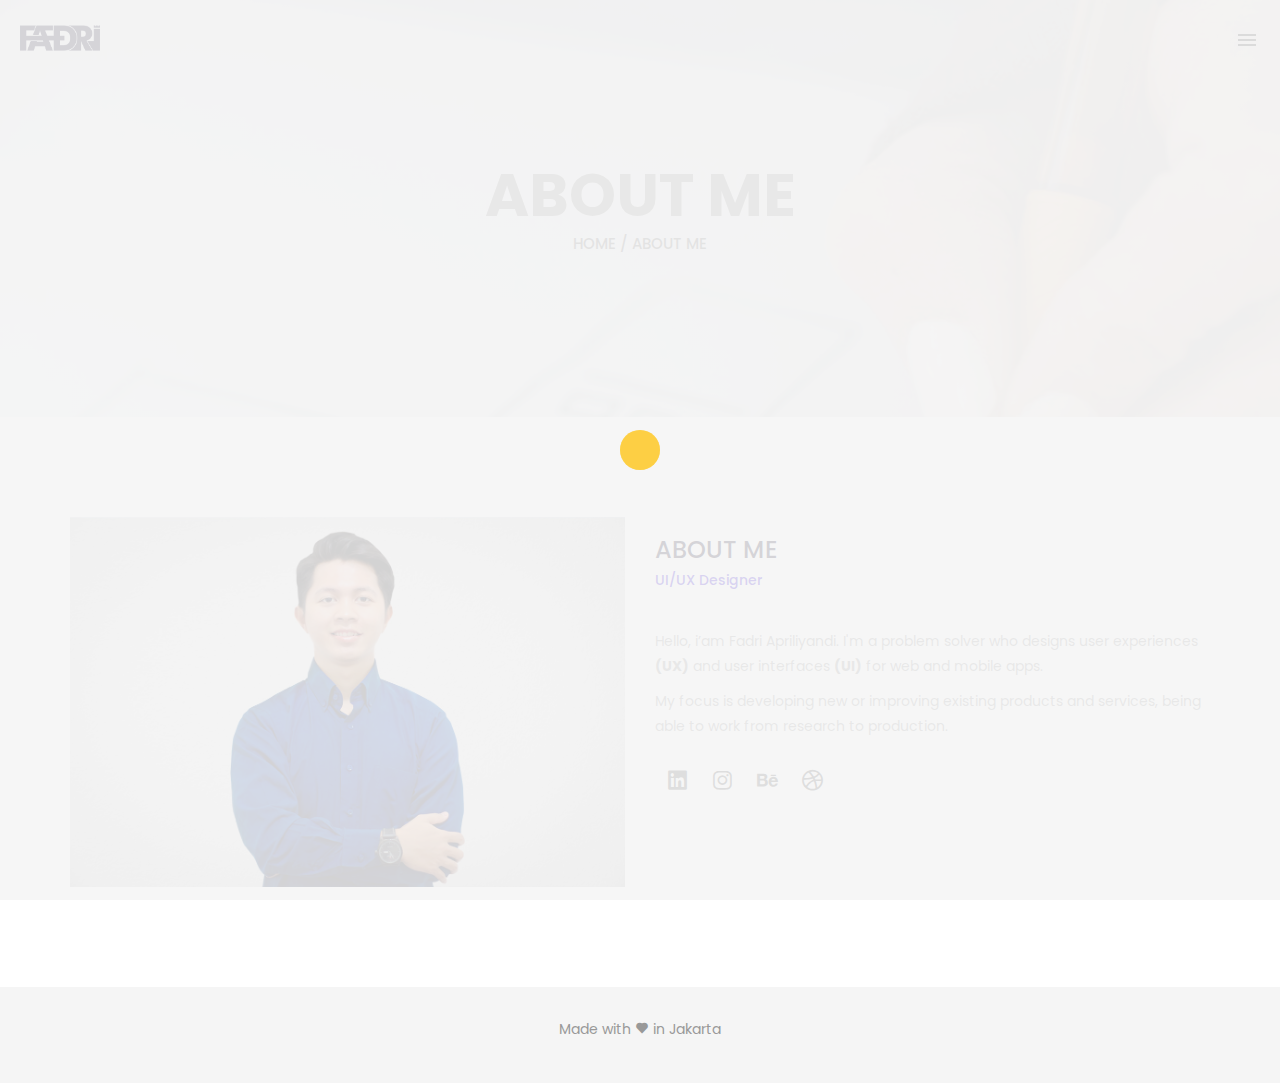
==== commit 65f45286: "clear edit" ====
--- a/about.html
+++ b/about.html
@@ -64,7 +64,7 @@
                 <li><a href="index.html">Intro</a></li>
                 <li><a href="about.html">About me</a> <i class="ion-ios-circle-filled color"></i></li>
                 <li><a href="portfolio.html">portfolio</a></li>
-                <li><a href="contact.html">contact me</a></li>
+                <li><a href="#">contact me</a></li>
 
                 <li class="box-label">Follow me</li>
 
@@ -119,7 +119,7 @@
     <!-- end footer -->
 
     <!-- back to top -->
-    <a href="#0" class="cd-top"><i class="ion-android-arrow-up"></i></a>
+    <a href="#0" class="cd-top"><i class='bx bx-up-arrow-alt'></i></a>
     <!-- end back to top -->
 
 
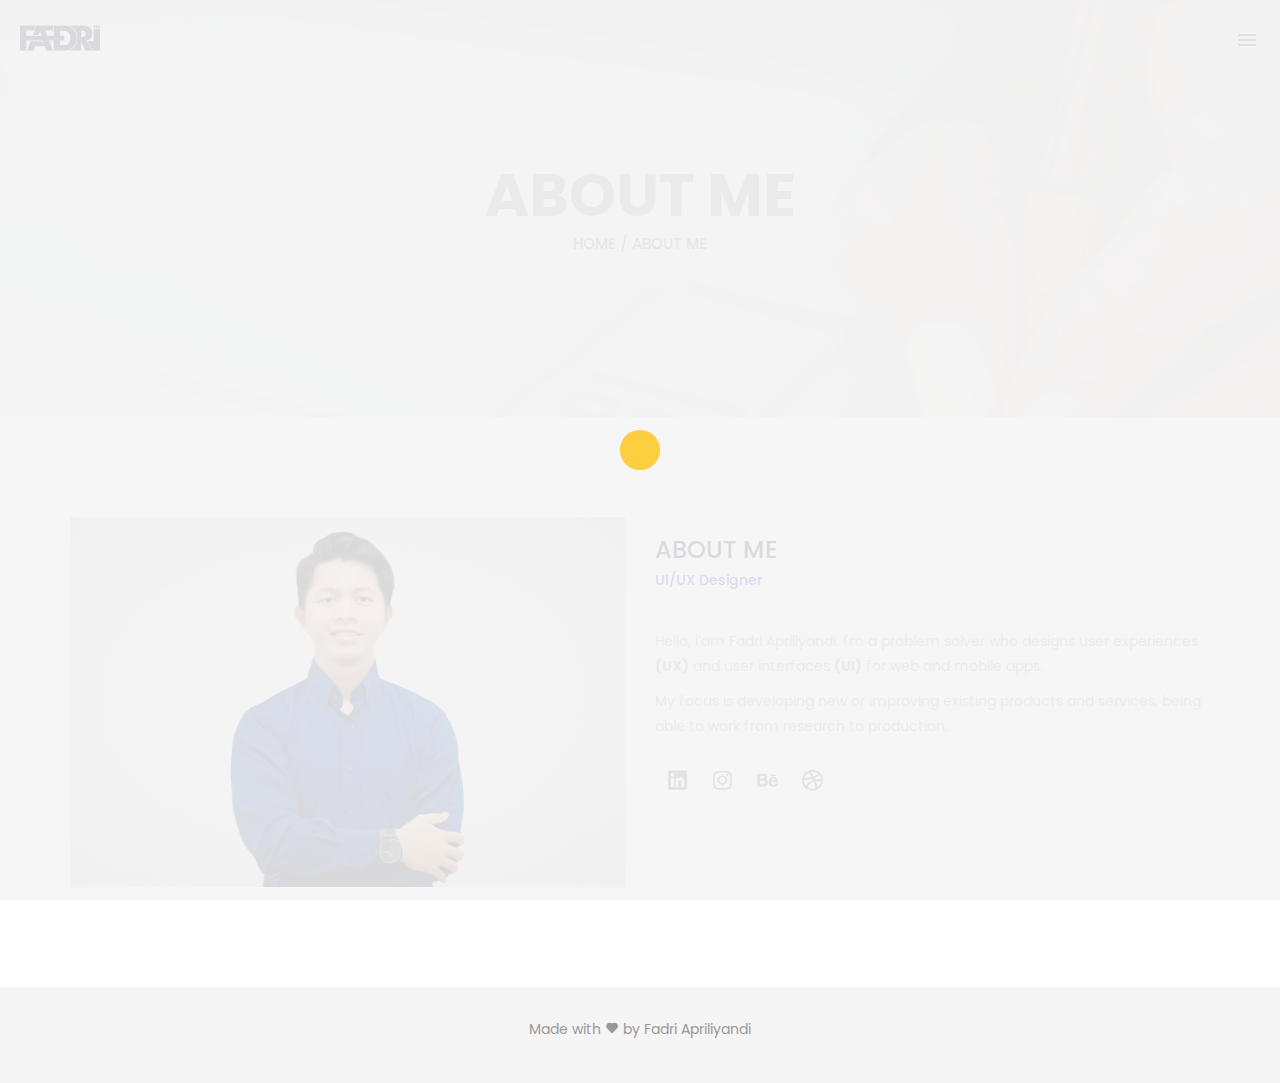
==== commit 4b59e8bb: "edit footer" ====
--- a/about.html
+++ b/about.html
@@ -59,10 +59,9 @@
         <!-- nav -->
         <nav>
             <ul class="box-primary-nav">
-                <li class="box-label">About me</li>
+                <li class="box-label">Menu</li>
 
-                <li><a href="index.html">Intro</a></li>
-                <li><a href="about.html">About me</a> <i class="ion-ios-circle-filled color"></i></li>
+                <li><a href="about.html">About me</a>
                 <li><a href="portfolio.html">portfolio</a></li>
                 <li><a href="#">contact me</a></li>
 
@@ -113,7 +112,7 @@
     <!-- footer -->
     <footer>
         <div class="container-fluid">
-            <p class="love">Made with <i class='bx bxs-heart'></i> in Jakarta</p>
+            <p class="love">Made with <i class='bx bxs-heart'></i> by Fadri Apriliyandi</p>
         </div>
     </footer>
     <!-- end footer -->
